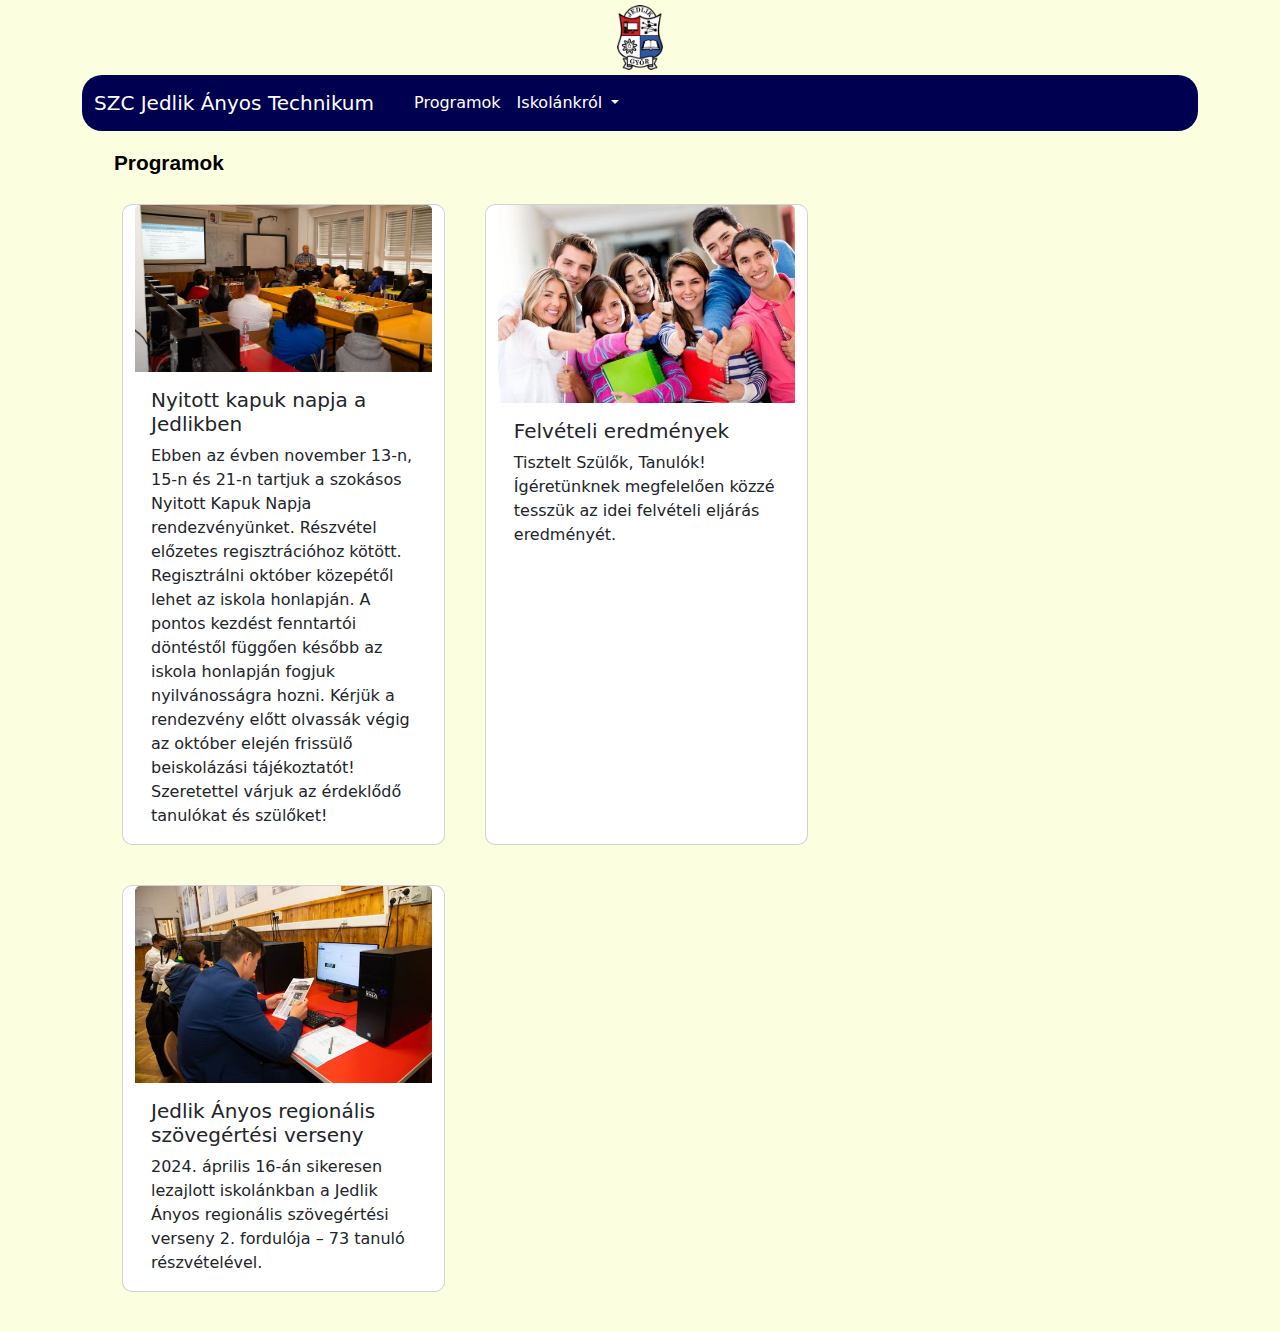
==== web/megoldás/index.html @ 13f2e3ca "web started" ====
<!doctype html>
<html lang="en">
  <head>
    <meta charset="utf-8">
    <meta name="viewport" content="width=device-width, initial-scale=1">
    <title>Győri SZC Jedlik Ányos Gépipari és Informatikai Technikum és Kollégium</title>
    <link href="https://cdn.jsdelivr.net/npm/bootstrap@5.3.3/dist/css/bootstrap.min.css" rel="stylesheet" integrity="sha384-QWTKZyjpPEjISv5WaRU9OFeRpok6YctnYmDr5pNlyT2bRjXh0JMhjY6hW+ALEwIH" crossorigin="anonymous">
    <link rel="stylesheet" href="style.css">
  </head>
  <div class="container">

    <header>
      <div id="fejlec">
        <img class="fejleckep img-fluid" src="kepek/logo.webp" alt="Győri Szakképzési Centrum">
      </div>
  </header>
  <body>

    
    
    <nav class="navbar navbar-expand-lg">
      <div class="container-fluid">
        <a class="navbar-brand" href="#">SZC Jedlik Ányos Technikum</a>
        <button class="navbar-toggler" type="button" data-bs-toggle="collapse" data-bs-target="#navbarSupportedContent" aria-controls="navbarSupportedContent" aria-expanded="false" aria-label="Toggle navigation">
          <span class="navbar-toggler-icon"></span>
        </button>
        <div class="collapse navbar-collapse" id="navbarSupportedContent">
          <ul class="navbar-nav me-auto mb-2 mb-lg-0">
            <li class="nav-item">
              <a class="nav-link" aria-current="page" href="#"></a>
            </li>
            <li class="nav-item">
              <a class="nav-link" href="#">Programok</a>
            </li>
            <li class="nav-item dropdown">
              <a class="nav-link dropdown-toggle" href="#" role="button" data-bs-toggle="dropdown" aria-expanded="false">
                Iskolánkról
              </a>
              <ul class="dropdown-menu">
                <li><a class="dropdown-item" href="#">Tanáraink</a></li>
                <li><a class="dropdown-item" href="#">Képzéseink</a></li>                 
              </ul>
            </li>
          </ul>
        </div>
      </div>
    </nav>

    <div class="row">
        <h2>Programok</h2>
        <div class="card col-lg-3">
          <img src="kepek/nyitottkapuk.jpg" class=" y card-img-top" alt="...">
          <div class="card-body">
            <h5 class="card-title">Nyitott kapuk napja a Jedlikben</h5>
            <p class="card-text">Ebben az évben november 13-n, 15-n és 21-n tartjuk a szokásos Nyitott Kapuk Napja rendezvényünket.  Részvétel előzetes regisztrációhoz kötött. Regisztrálni október közepétől lehet az iskola honlapján.  A pontos kezdést fenntartói döntéstől függően később az iskola honlapján fogjuk nyilvánosságra hozni. Kérjük a rendezvény előtt olvassák végig az október elején frissülő beiskolázási tájékoztatót! Szeretettel várjuk az érdeklődő tanulókat és szülőket!</p>
            
          </div>
        </div>
        <div class="card col-lg-3">
          <img src="kepek/felveteli.jpg" class=" y card-img-top" alt="...">
          <div class="card-body">
            <h5 class="card-title">Felvételi eredmények</h5>
            <p class="card-text">Tisztelt Szülők, Tanulók! Ígéretünknek megfelelően közzé tesszük az idei felvételi eljárás eredményét.</p>
            
          </div>
        </div>
        <div class="card col-lg-3">
          <img src="kepek/szovegertes.jpg" class=" y card-img-top" alt="...">
          <div class="card-body">
            <h5 class="card-title">Jedlik Ányos regionális szövegértési verseny</h5>
            <p class="card-text">2024. április 16-án sikeresen lezajlott iskolánkban a Jedlik Ányos regionális szövegértési verseny 2. fordulója – 73 tanuló részvételével.</p>
            
          </div>
        </div>
      </div>
      <div class="col-lg-4">

      </div>
    </div>
    <script src="https://cdn.jsdelivr.net/npm/bootstrap@5.3.3/dist/js/bootstrap.bundle.min.js" integrity="sha384-YvpcrYf0tY3lHB60NNkmXc5s9fDVZLESaAA55NDzOxhy9GkcIdslK1eN7N6jIeHz" crossorigin="anonymous"></script>
  </body>
</div>
  </html>
---- web/megoldás/style.css ----
#fejlec {
    text-align: center;
    width: 100%;
    margin: auto;
    margin-top: 5px;
    margin-bottom: 5px;
}

nav {
    background-color: rgb(0, 0, 80);
    border-radius: 20px;
}

nav a {
    color: white !important;
}
nav a:hover {
    color: black !important;
}
.dropdown-item {
    color: black !important;
}

.fejleckep {
    height: 65px;
}
button{
    
    background-color: white !important;
}
body {
    background-color:  rgb(252, 255, 223);
    color: black;
}

h2 {
    font-size: 1.3rem;
    font-weight: bold;
    font-family: Arial, Helvetica, sans-serif;

}
.row {
    margin: 20px;
}
.cardimg {
    padding: 10px;
}
.card {
    border-radius: 10px;
    transition: ease-in-out 0.2s;
    width: 30%;
    margin: 20px;
}
.card:hover{
    background-color: whitesmoke;
    scale: 102%;
}
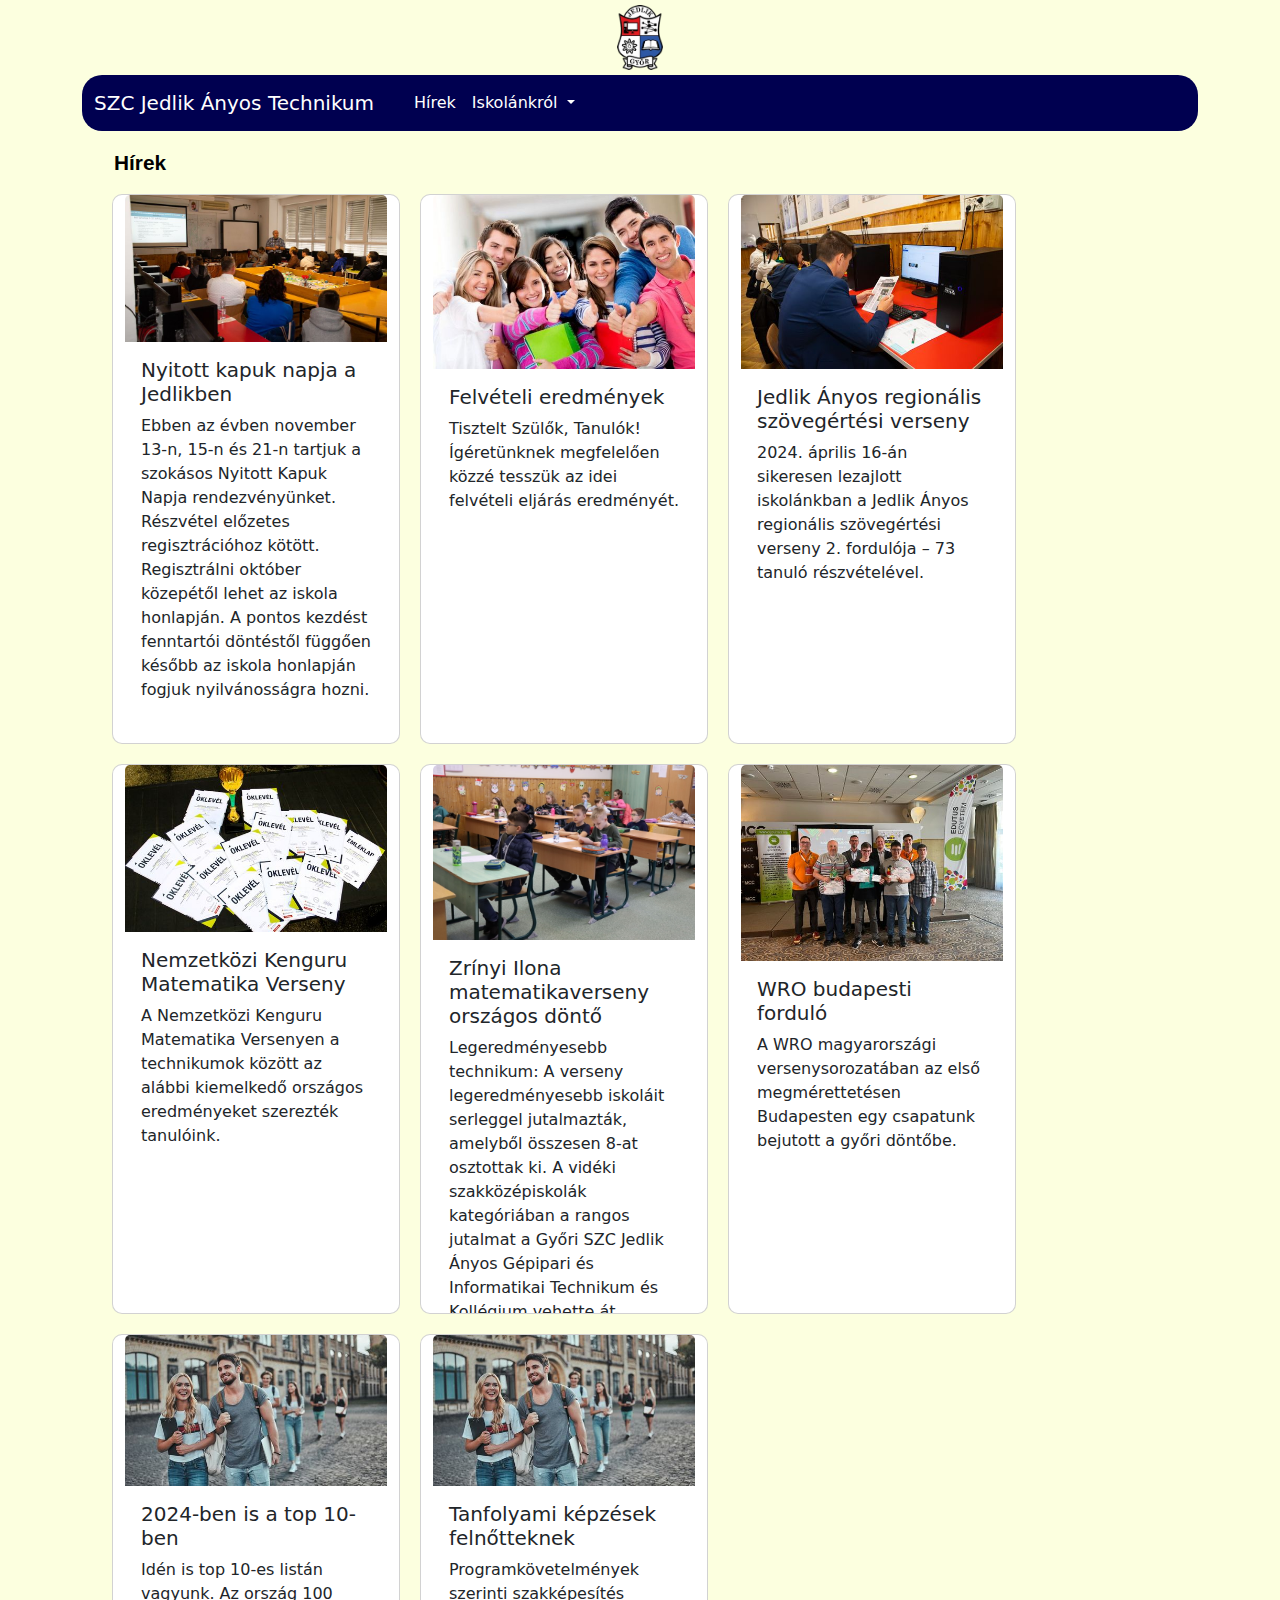
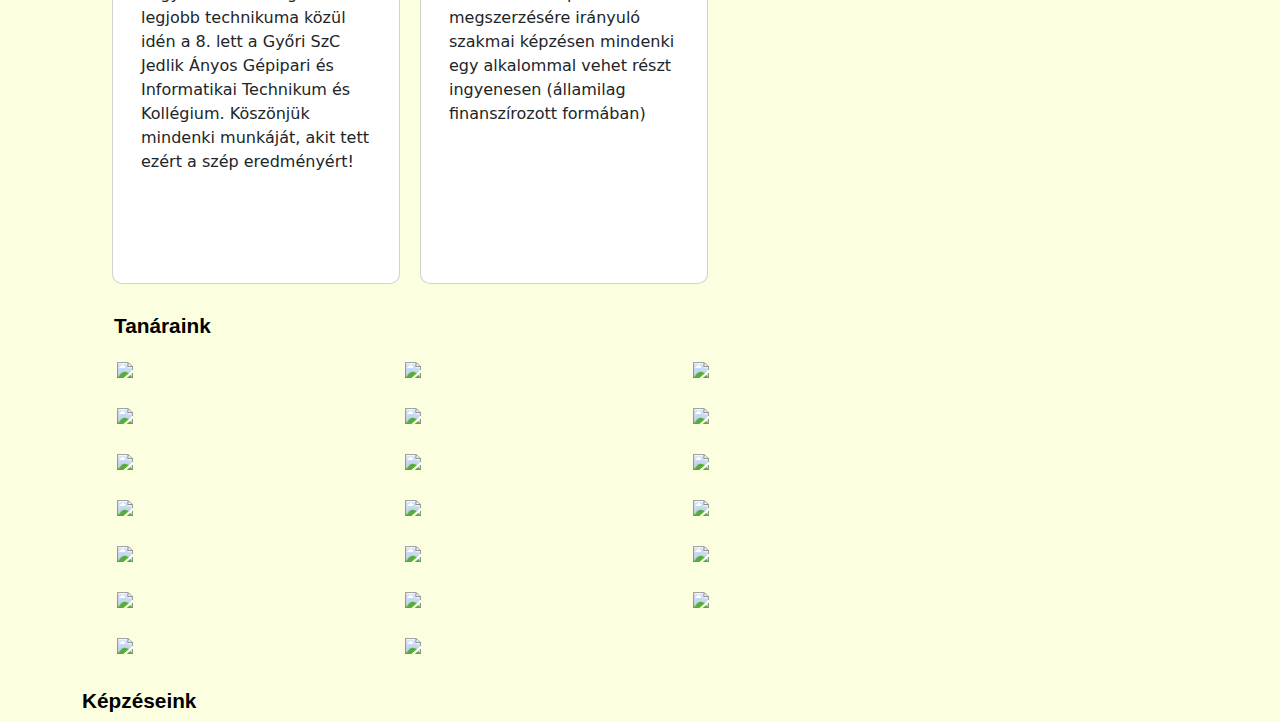
==== commit 15c33e35: "web started" ====
--- a/web/megoldás/index.html
+++ b/web/megoldás/index.html
@@ -25,20 +25,20 @@
           <span class="navbar-toggler-icon"></span>
         </button>
         <div class="collapse navbar-collapse" id="navbarSupportedContent">
-          <ul class="navbar-nav me-auto mb-2 mb-lg-0">
+          <ul class="navbar-nav me-auto mb-3 mb-lg-0">
             <li class="nav-item">
               <a class="nav-link" aria-current="page" href="#"></a>
             </li>
             <li class="nav-item">
-              <a class="nav-link" href="#">Programok</a>
+              <a class="nav-link" href="#hirek">Hírek</a>
             </li>
             <li class="nav-item dropdown">
               <a class="nav-link dropdown-toggle" href="#" role="button" data-bs-toggle="dropdown" aria-expanded="false">
                 Iskolánkról
               </a>
               <ul class="dropdown-menu">
-                <li><a class="dropdown-item" href="#">Tanáraink</a></li>
-                <li><a class="dropdown-item" href="#">Képzéseink</a></li>                 
+                <li><a class="dropdown-item" href="#tanaraink">Tanáraink</a></li>
+                <li><a class="dropdown-item" href="#kepzeseink">Képzéseink</a></li>                 
               </ul>
             </li>
           </ul>
@@ -46,18 +46,18 @@
       </div>
     </nav>
 
-    <div class="row">
-        <h2>Programok</h2>
+    <div class="row" id="hirek">
+      <h2>Hírek</h2>
         <div class="card col-lg-3">
-          <img src="kepek/nyitottkapuk.jpg" class=" y card-img-top" alt="...">
+          <img src="kepek/nyitottkapuk.jpg" class="card-img-top" alt="...">
           <div class="card-body">
             <h5 class="card-title">Nyitott kapuk napja a Jedlikben</h5>
-            <p class="card-text">Ebben az évben november 13-n, 15-n és 21-n tartjuk a szokásos Nyitott Kapuk Napja rendezvényünket.  Részvétel előzetes regisztrációhoz kötött. Regisztrálni október közepétől lehet az iskola honlapján.  A pontos kezdést fenntartói döntéstől függően később az iskola honlapján fogjuk nyilvánosságra hozni. Kérjük a rendezvény előtt olvassák végig az október elején frissülő beiskolázási tájékoztatót! Szeretettel várjuk az érdeklődő tanulókat és szülőket!</p>
+            <p class="card-text">Ebben az évben november 13-n, 15-n és 21-n tartjuk a szokásos Nyitott Kapuk Napja rendezvényünket.  Részvétel előzetes regisztrációhoz kötött. Regisztrálni október közepétől lehet az iskola honlapján.  A pontos kezdést fenntartói döntéstől függően később az iskola honlapján fogjuk nyilvánosságra hozni.</p>
             
           </div>
         </div>
         <div class="card col-lg-3">
-          <img src="kepek/felveteli.jpg" class=" y card-img-top" alt="...">
+          <img src="kepek/felveteli.jpg" class="card-img-top" alt="...">
           <div class="card-body">
             <h5 class="card-title">Felvételi eredmények</h5>
             <p class="card-text">Tisztelt Szülők, Tanulók! Ígéretünknek megfelelően közzé tesszük az idei felvételi eljárás eredményét.</p>
@@ -65,17 +65,83 @@
           </div>
         </div>
         <div class="card col-lg-3">
-          <img src="kepek/szovegertes.jpg" class=" y card-img-top" alt="...">
+          <img src="kepek/szovegertes.jpg" class="card-img-top" alt="...">
           <div class="card-body">
             <h5 class="card-title">Jedlik Ányos regionális szövegértési verseny</h5>
             <p class="card-text">2024. április 16-án sikeresen lezajlott iskolánkban a Jedlik Ányos regionális szövegértési verseny 2. fordulója – 73 tanuló részvételével.</p>
+            </div>
+        </div>
+
+        <div class="card col-lg-3">
+          <img src="kepek/kenguru.jpg" class="card-img-top" alt="...">
+          <div class="card-body">
+            <h5 class="card-title">Nemzetközi Kenguru Matematika Verseny</h5>
+            <p class="card-text">A Nemzetközi Kenguru Matematika Versenyen a technikumok között az alábbi kiemelkedő országos eredményeket szerezték tanulóink.</p>
             
           </div>
         </div>
-      </div>
-      <div class="col-lg-4">
+        <div class="card col-lg-3">
+          <img src="kepek/zrinyi.jpg" class="card-img-top" alt="...">
+          <div class="card-body">
+            <h5 class="card-title">Zrínyi Ilona matematikaverseny országos döntő</h5>
+            <p class="card-text">Legeredményesebb technikum: A verseny legeredményesebb iskoláit serleggel jutalmazták, amelyből összesen 8-at osztottak ki. A vidéki szakközépiskolák kategóriában a rangos jutalmat a Győri SZC Jedlik Ányos Gépipari és Informatikai Technikum és Kollégium vehette át.</p>
+            
+        </div>
+        </div>
+        <div class="card col-lg-3">
+          <img src="kepek/wro.jpg" class="card-img-top" alt="...">
+          <div class="card-body">
+            <h5 class="card-title">WRO budapesti forduló</h5>
+            <p class="card-text">A WRO magyarországi versenysorozatában az első megmérettetésen Budapesten egy csapatunk bejutott a győri döntőbe.</p>
+            
+          </div>
+        </div>
+        <div class="card col-lg-3">
+          <img src="kepek/toptiz.jpg" class="card-img-top" alt="...">
+          <div class="card-body">
+            <h5 class="card-title">2024-ben is a top 10-ben</h5>
+            <p class="card-text">Idén is top 10-es listán vagyunk. Az ország 100 legjobb technikuma közül idén a 8. lett a Győri SzC Jedlik Ányos Gépipari és Informatikai Technikum és Kollégium. Köszönjük mindenki munkáját, akit tett ezért a szép eredményért!</p>
+            
+          </div>
+        </div>
+        <div class="card col-lg-3">
+          <img src="kepek/toptiz.jpg" class="card-img-top" alt="...">
+          <div class="card-body">
+            <h5 class="card-title">Tanfolyami képzések felnőtteknek</h5>
+            <p class="card-text">Programkövetelmények szerinti szakképesítés megszerzésére irányuló szakmai képzésen mindenki egy alkalommal vehet részt ingyenesen (államilag finanszírozott formában)</p>
+            
+          </div>
+        </div>
 
       </div>
+
+      <div class="row" id="tanaraink">
+        <h2>Tanáraink</h2>
+        <img class="tanarkepek img-fluid col-lg-3 col-md-4 col-sm-12" src="https://jedlik.eu/_next/image?url=https%3A%2F%2Fgyor-jedlik.cms.intezmeny.edir.hu%2Fuploads%2Fmodos_gabor_d36c130b7d.jpg&w=128&q=75" >
+        <img class="tanarkepek img-fluid col-lg-3 col-md-4 col-sm-12" src="https://jedlik.eu/_next/image?url=https%3A%2F%2Fgyor-jedlik.cms.intezmeny.edir.hu%2Fuploads%2Felo_tamas_aa8d2c943c.jpg&w=128&q=75">
+        <img class="tanarkepek img-fluid col-lg-3 col-md-4 col-sm-12" src="https://jedlik.eu/_next/image?url=https%3A%2F%2Fgyor-jedlik.cms.intezmeny.edir.hu%2Fuploads%2Fkottra_richard_2a8b3e9c41.jpg&w=128&q=75">
+        <img class="tanarkepek img-fluid col-lg-3 col-md-4 col-sm-12" src="https://jedlik.eu/_next/image?url=https%3A%2F%2Fgyor-jedlik.cms.intezmeny.edir.hu%2Fuploads%2Fbalogh_anna_8e3b9a0b35.jpg&w=128&q=75">
+        <img class="tanarkepek img-fluid col-lg-3 col-md-4 col-sm-12" src="https://jedlik.eu/_next/image?url=https%3A%2F%2Fgyor-jedlik.cms.intezmeny.edir.hu%2Fuploads%2Fbalogh_bence_ea7c8a0d08.jpg&w=128&q=75">
+        <img class="tanarkepek img-fluid col-lg-3 col-md-4 col-sm-12" src="https://jedlik.eu/_next/image?url=https%3A%2F%2Fgyor-jedlik.cms.intezmeny.edir.hu%2Fuploads%2Fbognar_pal_b85780cd25.jpg&w=128&q=75">
+        <img class="tanarkepek img-fluid col-lg-3 col-md-4 col-sm-12" src="https://jedlik.eu/_next/image?url=https%3A%2F%2Fgyor-jedlik.cms.intezmeny.edir.hu%2Fuploads%2Fburnoczkine_kovacs_erika_32c02ea8f6.jpg&w=128&q=75">
+        <img class="tanarkepek img-fluid col-lg-3 col-md-4 col-sm-12" src="https://jedlik.eu/_next/image?url=https%3A%2F%2Fgyor-jedlik.cms.intezmeny.edir.hu%2Fuploads%2FDakaine_Pusztai_Rita_IMG_0096_ig_d0564f62b3.jpg&w=128&q=75">
+        <img class="tanarkepek img-fluid col-lg-3 col-md-4 col-sm-12" src="https://jedlik.eu/_next/image?url=https%3A%2F%2Fgyor-jedlik.cms.intezmeny.edir.hu%2Fuploads%2Fgarami_eva_3d7507e12f.jpg&w=128&q=75">
+        <img class="tanarkepek img-fluid col-lg-3 col-md-4 col-sm-12" src="https://jedlik.eu/_next/image?url=https%3A%2F%2Fgyor-jedlik.cms.intezmeny.edir.hu%2Fuploads%2FHermne_Balazsi_Dorisz_ig_08f9f03e40.jpg&w=128&q=75">
+        <img class="tanarkepek img-fluid col-lg-3 col-md-4 col-sm-12" src="https://jedlik.eu/_next/image?url=https%3A%2F%2Fgyor-jedlik.cms.intezmeny.edir.hu%2Fuploads%2Fhorvath_norbert2_f77529f22d.jpg&w=128&q=75">
+        <img class="tanarkepek img-fluid col-lg-3 col-md-4 col-sm-12" src="https://jedlik.eu/_next/image?url=https%3A%2F%2Fgyor-jedlik.cms.intezmeny.edir.hu%2Fuploads%2Fkiss_eniko_dfe02a8199.jpg&w=128&q=75">
+        <img class="tanarkepek img-fluid col-lg-3 col-md-4 col-sm-12" src="https://jedlik.eu/_next/image?url=https%3A%2F%2Fgyor-jedlik.cms.intezmeny.edir.hu%2Fuploads%2FKocsis_Zoltan_IMG_4294_ig_a69c791e55.jpg&w=128&q=75">
+        <img class="tanarkepek img-fluid col-lg-3 col-md-4 col-sm-12" src="https://jedlik.eu/_next/image?url=https%3A%2F%2Fgyor-jedlik.cms.intezmeny.edir.hu%2Fuploads%2Fkollar_piroska_9d3bc1d73c.jpg&w=128&q=75">
+        <img class="tanarkepek img-fluid col-lg-3 col-md-4 col-sm-12" src="https://jedlik.eu/_next/image?url=https%3A%2F%2Fgyor-jedlik.cms.intezmeny.edir.hu%2Fuploads%2Fkovacsics_tamas_d102867d05.jpg&w=128&q=75">
+        <img class="tanarkepek img-fluid col-lg-3 col-md-4 col-sm-12" src="https://jedlik.eu/_next/image?url=https%3A%2F%2Fgyor-jedlik.cms.intezmeny.edir.hu%2Fuploads%2Fsandor_laszlo_852c9c21a6.jpg&w=128&q=75">
+        <img class="tanarkepek img-fluid col-lg-3 col-md-4 col-sm-12" src="https://jedlik.eu/_next/image?url=https%3A%2F%2Fgyor-jedlik.cms.intezmeny.edir.hu%2Fuploads%2Fsomjai_laszlo_a4ac00af58.jpg&w=128&q=75">
+        <img class="tanarkepek img-fluid col-lg-3 col-md-4 col-sm-12" src="https://jedlik.eu/_next/image?url=https%3A%2F%2Fgyor-jedlik.cms.intezmeny.edir.hu%2Fuploads%2Fturbek_adam_517fd85e05.jpg&w=128&q=75">
+        <img class="tanarkepek img-fluid col-lg-3 col-md-4 col-sm-12" src="https://jedlik.eu/_next/image?url=https%3A%2F%2Fgyor-jedlik.cms.intezmeny.edir.hu%2Fuploads%2Fvincze_florian_61fe4664b6.jpg&w=128&q=75">
+        <img class="tanarkepek img-fluid col-lg-3 col-md-4 col-sm-12" src="https://encrypted-tbn0.gstatic.com/images?q=tbn:ANd9GcSLu77ACQ99D1uvocTrG6iQPkmpgTsFUp8vaCfvzvKjAA&s">
+      </div>
+
+      <h2 id="kepzeseink">Képzéseink</h2>
+
+
     </div>
     <script src="https://cdn.jsdelivr.net/npm/bootstrap@5.3.3/dist/js/bootstrap.bundle.min.js" integrity="sha384-YvpcrYf0tY3lHB60NNkmXc5s9fDVZLESaAA55NDzOxhy9GkcIdslK1eN7N6jIeHz" crossorigin="anonymous"></script>
   </body>
--- a/web/megoldás/style.css
+++ b/web/megoldás/style.css
@@ -15,10 +15,18 @@
     color: white !important;
 }
 nav a:hover {
-    color: black !important;
+    color: rgb(150, 150, 150) !important;
 }
-.dropdown-item {
-    color: black !important;
+
+.dropdown-menu {
+    background-color: rgb(0, 0, 80) !important;
+    border-bottom-right-radius: 50px;
+    overflow: hidden;
+}
+.dropdown-item:hover{
+    color: rgb(150, 150, 150);
+    background-color: rgb(0, 0, 80);
+    border-radius: none; 
 }
 
 .fejleckep {
@@ -42,16 +50,20 @@
 .row {
     margin: 20px;
 }
-.cardimg {
-    padding: 10px;
-}
 .card {
     border-radius: 10px;
     transition: ease-in-out 0.2s;
-    width: 30%;
-    margin: 20px;
+    margin: 10px;
+    height: 550px;
+    overflow: hidden;
+    width: 18rem;
 }
 .card:hover{
     background-color: whitesmoke;
     scale: 102%;
+}
+
+.tanarkepek {
+    padding: 15px;
+    width: 18rem;
 }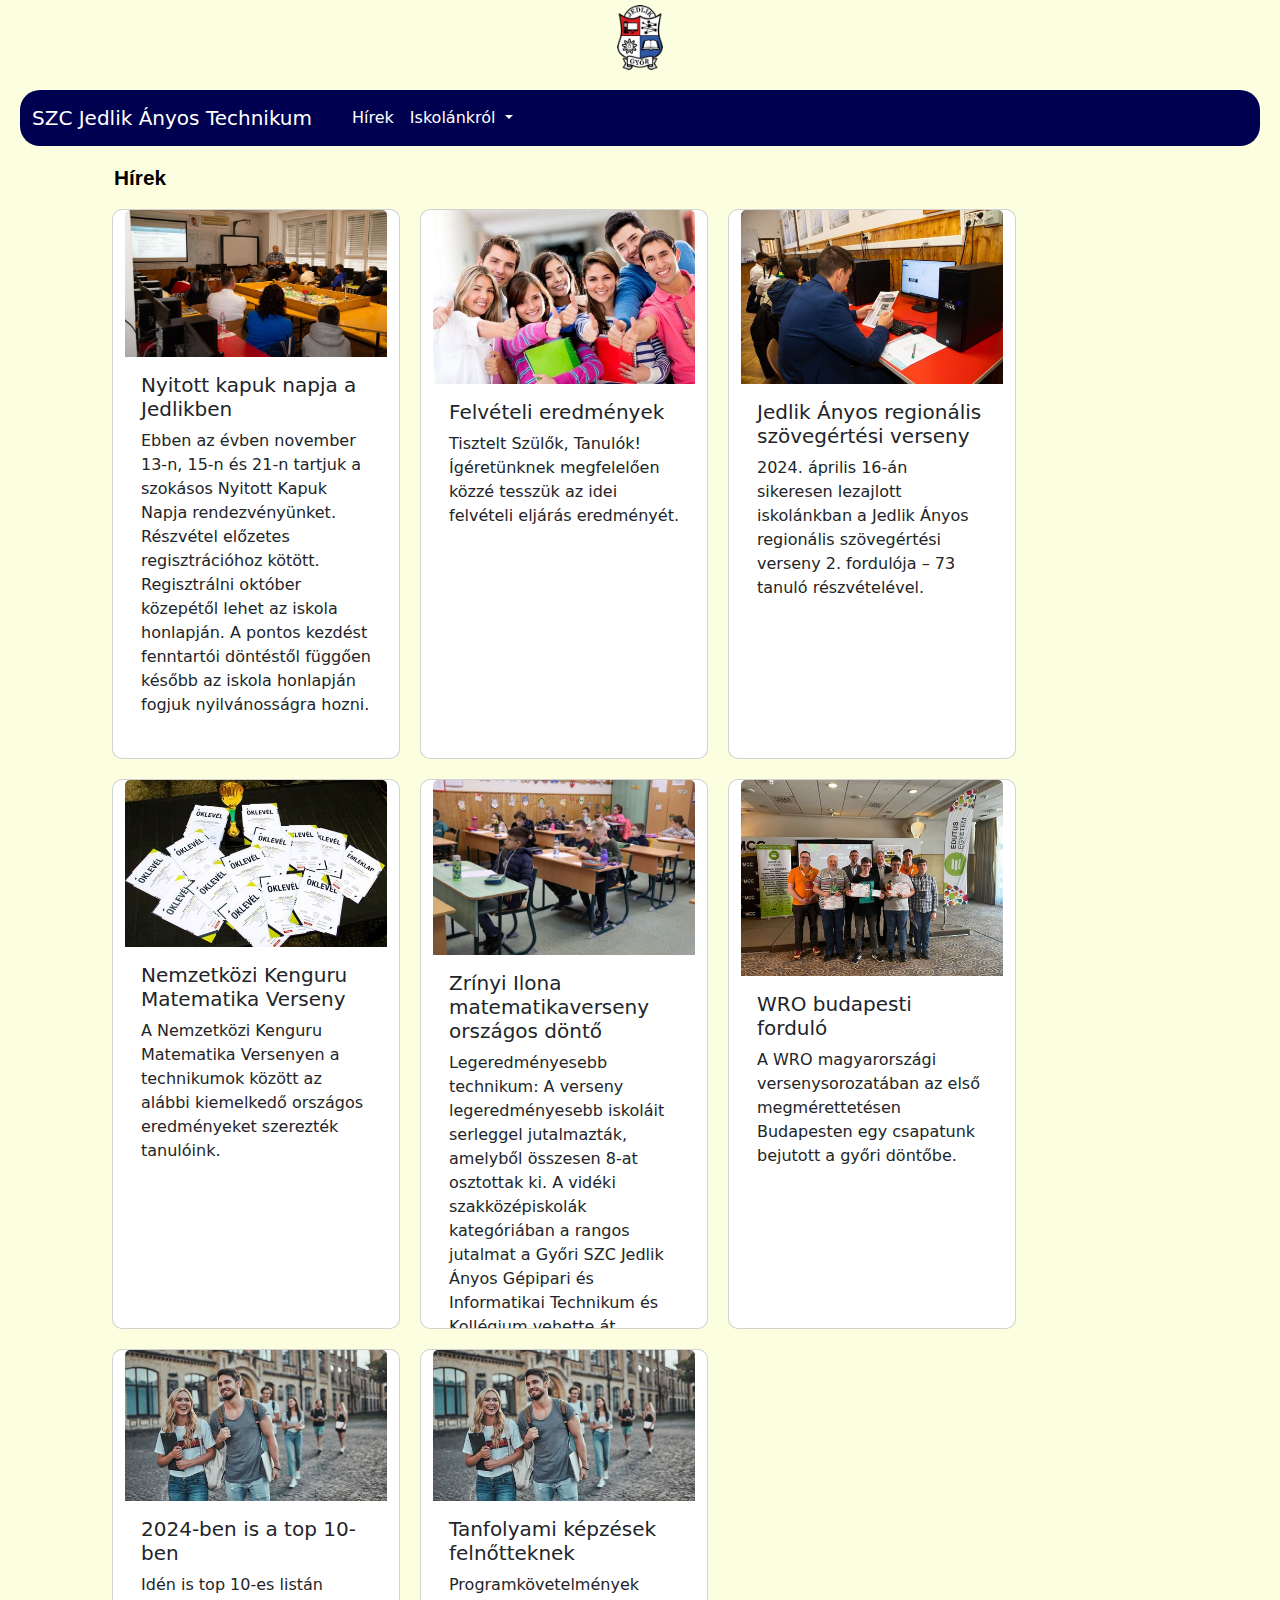
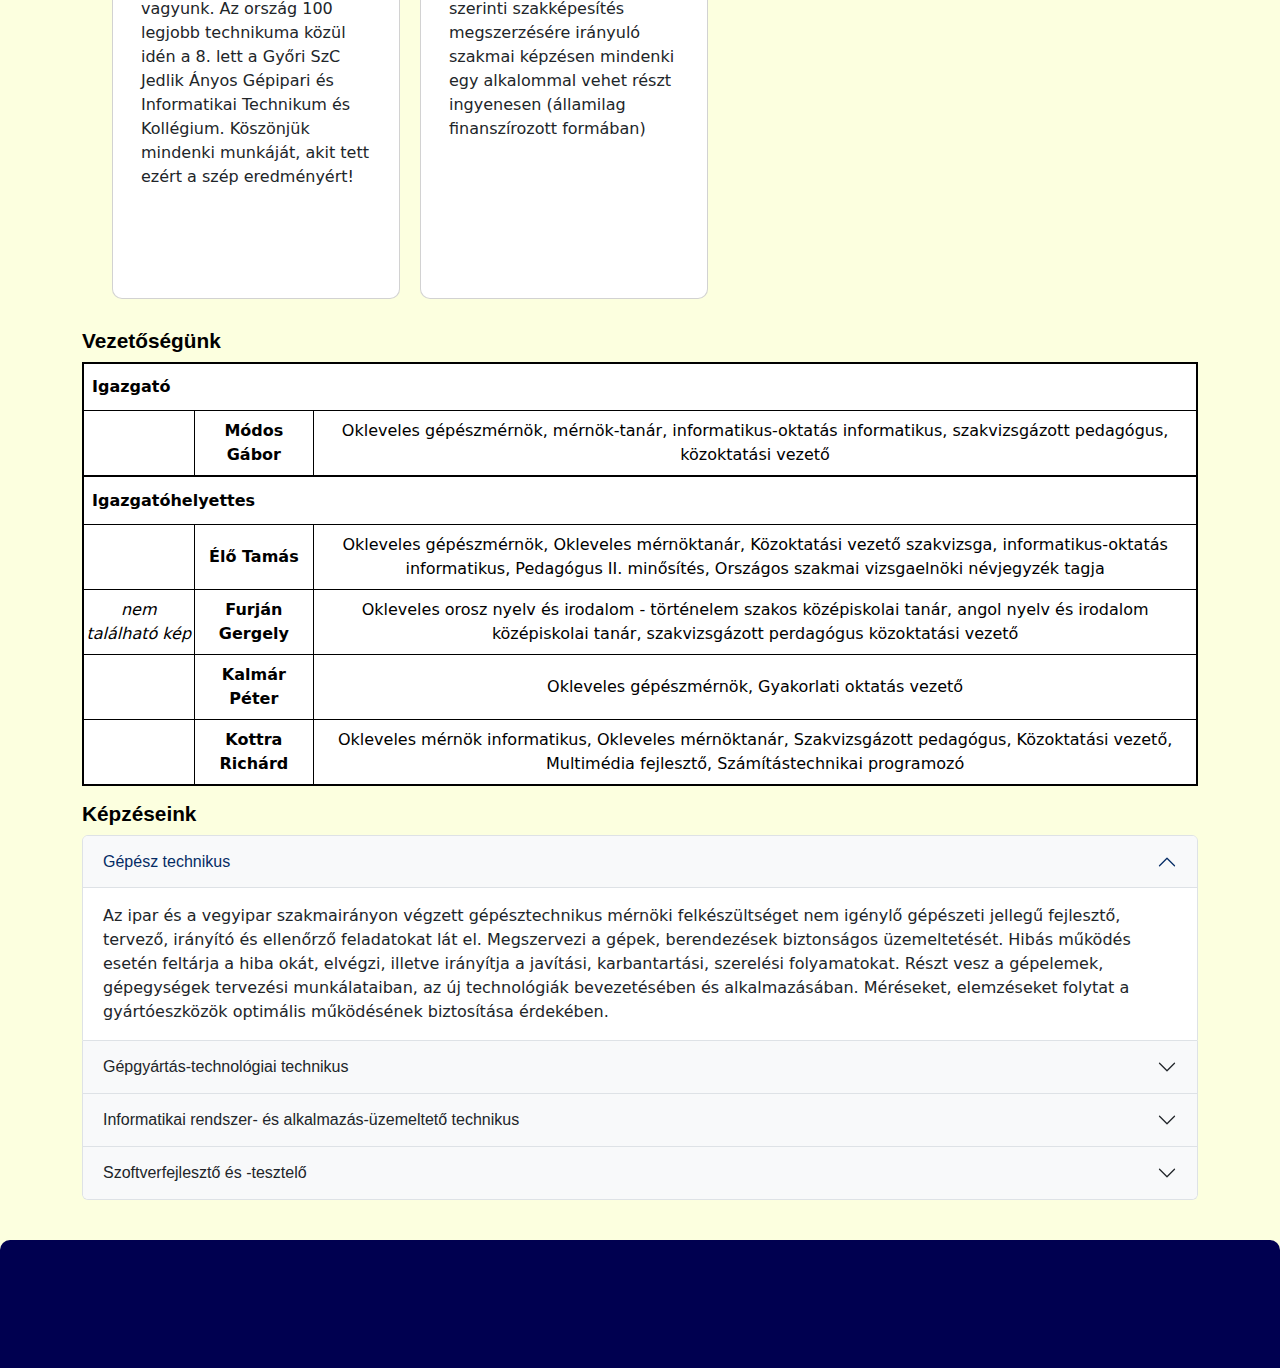
==== commit f3181c14: "web majdnem kesz" ====
--- a/web/megoldás/index.html
+++ b/web/megoldás/index.html
@@ -6,6 +6,7 @@
     <title>Győri SZC Jedlik Ányos Gépipari és Informatikai Technikum és Kollégium</title>
     <link href="https://cdn.jsdelivr.net/npm/bootstrap@5.3.3/dist/css/bootstrap.min.css" rel="stylesheet" integrity="sha384-QWTKZyjpPEjISv5WaRU9OFeRpok6YctnYmDr5pNlyT2bRjXh0JMhjY6hW+ALEwIH" crossorigin="anonymous">
     <link rel="stylesheet" href="style.css">
+    <link rel="shortcut icon" href="kepek/logo.webp" type="image/x-icon">
   </head>
   <div class="container">
 
@@ -13,6 +14,7 @@
       <div id="fejlec">
         <img class="fejleckep img-fluid" src="kepek/logo.webp" alt="Győri Szakképzési Centrum">
       </div>
+    </div>
   </header>
   <body>
 
@@ -37,7 +39,7 @@
                 Iskolánkról
               </a>
               <ul class="dropdown-menu">
-                <li><a class="dropdown-item" href="#tanaraink">Tanáraink</a></li>
+                <li><a class="dropdown-item" href="#vezetosegunk">Vezetőségünk</a></li>
                 <li><a class="dropdown-item" href="#kepzeseink">Képzéseink</a></li>                 
               </ul>
             </li>
@@ -46,6 +48,7 @@
       </div>
     </nav>
 
+    <div class="container">
     <div class="row" id="hirek">
       <h2>Hírek</h2>
         <div class="card col-lg-3">
@@ -115,35 +118,113 @@
 
       </div>
 
-      <div class="row" id="tanaraink">
-        <h2>Tanáraink</h2>
-        <img class="tanarkepek img-fluid col-lg-3 col-md-4 col-sm-12" src="https://jedlik.eu/_next/image?url=https%3A%2F%2Fgyor-jedlik.cms.intezmeny.edir.hu%2Fuploads%2Fmodos_gabor_d36c130b7d.jpg&w=128&q=75" >
-        <img class="tanarkepek img-fluid col-lg-3 col-md-4 col-sm-12" src="https://jedlik.eu/_next/image?url=https%3A%2F%2Fgyor-jedlik.cms.intezmeny.edir.hu%2Fuploads%2Felo_tamas_aa8d2c943c.jpg&w=128&q=75">
-        <img class="tanarkepek img-fluid col-lg-3 col-md-4 col-sm-12" src="https://jedlik.eu/_next/image?url=https%3A%2F%2Fgyor-jedlik.cms.intezmeny.edir.hu%2Fuploads%2Fkottra_richard_2a8b3e9c41.jpg&w=128&q=75">
-        <img class="tanarkepek img-fluid col-lg-3 col-md-4 col-sm-12" src="https://jedlik.eu/_next/image?url=https%3A%2F%2Fgyor-jedlik.cms.intezmeny.edir.hu%2Fuploads%2Fbalogh_anna_8e3b9a0b35.jpg&w=128&q=75">
-        <img class="tanarkepek img-fluid col-lg-3 col-md-4 col-sm-12" src="https://jedlik.eu/_next/image?url=https%3A%2F%2Fgyor-jedlik.cms.intezmeny.edir.hu%2Fuploads%2Fbalogh_bence_ea7c8a0d08.jpg&w=128&q=75">
-        <img class="tanarkepek img-fluid col-lg-3 col-md-4 col-sm-12" src="https://jedlik.eu/_next/image?url=https%3A%2F%2Fgyor-jedlik.cms.intezmeny.edir.hu%2Fuploads%2Fbognar_pal_b85780cd25.jpg&w=128&q=75">
-        <img class="tanarkepek img-fluid col-lg-3 col-md-4 col-sm-12" src="https://jedlik.eu/_next/image?url=https%3A%2F%2Fgyor-jedlik.cms.intezmeny.edir.hu%2Fuploads%2Fburnoczkine_kovacs_erika_32c02ea8f6.jpg&w=128&q=75">
-        <img class="tanarkepek img-fluid col-lg-3 col-md-4 col-sm-12" src="https://jedlik.eu/_next/image?url=https%3A%2F%2Fgyor-jedlik.cms.intezmeny.edir.hu%2Fuploads%2FDakaine_Pusztai_Rita_IMG_0096_ig_d0564f62b3.jpg&w=128&q=75">
-        <img class="tanarkepek img-fluid col-lg-3 col-md-4 col-sm-12" src="https://jedlik.eu/_next/image?url=https%3A%2F%2Fgyor-jedlik.cms.intezmeny.edir.hu%2Fuploads%2Fgarami_eva_3d7507e12f.jpg&w=128&q=75">
-        <img class="tanarkepek img-fluid col-lg-3 col-md-4 col-sm-12" src="https://jedlik.eu/_next/image?url=https%3A%2F%2Fgyor-jedlik.cms.intezmeny.edir.hu%2Fuploads%2FHermne_Balazsi_Dorisz_ig_08f9f03e40.jpg&w=128&q=75">
-        <img class="tanarkepek img-fluid col-lg-3 col-md-4 col-sm-12" src="https://jedlik.eu/_next/image?url=https%3A%2F%2Fgyor-jedlik.cms.intezmeny.edir.hu%2Fuploads%2Fhorvath_norbert2_f77529f22d.jpg&w=128&q=75">
-        <img class="tanarkepek img-fluid col-lg-3 col-md-4 col-sm-12" src="https://jedlik.eu/_next/image?url=https%3A%2F%2Fgyor-jedlik.cms.intezmeny.edir.hu%2Fuploads%2Fkiss_eniko_dfe02a8199.jpg&w=128&q=75">
-        <img class="tanarkepek img-fluid col-lg-3 col-md-4 col-sm-12" src="https://jedlik.eu/_next/image?url=https%3A%2F%2Fgyor-jedlik.cms.intezmeny.edir.hu%2Fuploads%2FKocsis_Zoltan_IMG_4294_ig_a69c791e55.jpg&w=128&q=75">
-        <img class="tanarkepek img-fluid col-lg-3 col-md-4 col-sm-12" src="https://jedlik.eu/_next/image?url=https%3A%2F%2Fgyor-jedlik.cms.intezmeny.edir.hu%2Fuploads%2Fkollar_piroska_9d3bc1d73c.jpg&w=128&q=75">
-        <img class="tanarkepek img-fluid col-lg-3 col-md-4 col-sm-12" src="https://jedlik.eu/_next/image?url=https%3A%2F%2Fgyor-jedlik.cms.intezmeny.edir.hu%2Fuploads%2Fkovacsics_tamas_d102867d05.jpg&w=128&q=75">
-        <img class="tanarkepek img-fluid col-lg-3 col-md-4 col-sm-12" src="https://jedlik.eu/_next/image?url=https%3A%2F%2Fgyor-jedlik.cms.intezmeny.edir.hu%2Fuploads%2Fsandor_laszlo_852c9c21a6.jpg&w=128&q=75">
-        <img class="tanarkepek img-fluid col-lg-3 col-md-4 col-sm-12" src="https://jedlik.eu/_next/image?url=https%3A%2F%2Fgyor-jedlik.cms.intezmeny.edir.hu%2Fuploads%2Fsomjai_laszlo_a4ac00af58.jpg&w=128&q=75">
-        <img class="tanarkepek img-fluid col-lg-3 col-md-4 col-sm-12" src="https://jedlik.eu/_next/image?url=https%3A%2F%2Fgyor-jedlik.cms.intezmeny.edir.hu%2Fuploads%2Fturbek_adam_517fd85e05.jpg&w=128&q=75">
-        <img class="tanarkepek img-fluid col-lg-3 col-md-4 col-sm-12" src="https://jedlik.eu/_next/image?url=https%3A%2F%2Fgyor-jedlik.cms.intezmeny.edir.hu%2Fuploads%2Fvincze_florian_61fe4664b6.jpg&w=128&q=75">
-        <img class="tanarkepek img-fluid col-lg-3 col-md-4 col-sm-12" src="https://encrypted-tbn0.gstatic.com/images?q=tbn:ANd9GcSLu77ACQ99D1uvocTrG6iQPkmpgTsFUp8vaCfvzvKjAA&s">
+      <div id="vezetosegunk">
+        <h2>Vezetőségünk</h2>
+        <div class="table-responsive">
+        <table class="table">
+          <tr>
+            <th colspan="3">Igazgató</th>
+          </tr>
+          <tr>
+            <td><img src="https://jedlik.eu/_next/image?url=https%3A%2F%2Fgyor-jedlik.cms.intezmeny.edir.hu%2Fuploads%2Fmodos_gabor_d36c130b7d.jpg&w=128&q=75" alt=""></td>
+            <td><b>Módos Gábor</b></td>
+            <td>Okleveles gépészmérnök, mérnök-tanár, informatikus-oktatás informatikus, szakvizsgázott pedagógus, közoktatási vezető</td>
+          </tr>
+          <tr>
+            <th colspan="3">Igazgatóhelyettes</th>
+          </tr>
+          <tr>
+            <td><img src="https://jedlik.eu/_next/image?url=https%3A%2F%2Fgyor-jedlik.cms.intezmeny.edir.hu%2Fuploads%2Felo_tamas_aa8d2c943c.jpg&w=128&q=75" alt=""></td>
+            <td><b>Élő Tamás</b></td>
+            <td>Okleveles gépészmérnök, Okleveles mérnöktanár, Közoktatási vezető szakvizsga, informatikus-oktatás informatikus, Pedagógus II. minősítés, Országos szakmai vizsgaelnöki névjegyzék tagja</td>
+          </tr>
+          <tr>
+            <td class="nincskep">nem található kép</td>
+            <td><b>Furján Gergely</b></td>
+            <td>Okleveles orosz nyelv és irodalom - történelem szakos középiskolai tanár, angol nyelv és irodalom középiskolai tanár, szakvizsgázott perdagógus közoktatási vezető</td>
+
+          </tr>
+          <tr>
+            <td><img src="https://jedlik.eu/_next/image?url=https%3A%2F%2Fgyor-jedlik.cms.intezmeny.edir.hu%2Fuploads%2Fkalmar_peter_bc0cac7a4e.jpg&w=128&q=75" alt=""></td>
+            <td><b>Kalmár Péter</b></td>
+            <td>Okleveles gépészmérnök, Gyakorlati oktatás vezető</td>
+          </tr>
+          <tr>
+            <td><img src="https://jedlik.eu/_next/image?url=https%3A%2F%2Fgyor-jedlik.cms.intezmeny.edir.hu%2Fuploads%2Fkottra_richard_2a8b3e9c41.jpg&w=128&q=75" alt=""></td>
+            <td><b>Kottra Richárd</b></td>
+            <td>Okleveles mérnök informatikus, Okleveles mérnöktanár, Szakvizsgázott pedagógus, Közoktatási vezető, Multimédia fejlesztő, Számítástechnikai programozó</td>
+          </tr>
+        </table>
+      </div>
       </div>
 
       <h2 id="kepzeseink">Képzéseink</h2>
-
-
+      <div class="accordion" id="accordionPanelsStayOpenExample">
+        <div class="accordion-item">
+          <h2 class="accordion-header">
+            <button class="accordion-button bg-body-tertiary" type="button" data-bs-toggle="collapse" data-bs-target="#panelsStayOpen-collapseOne" aria-expanded="true" aria-controls="panelsStayOpen-collapseOne">
+              Gépész technikus
+            </button>
+          </h2>
+          <div id="panelsStayOpen-collapseOne" class="accordion-collapse collapse show">
+            <div class="accordion-body">
+              Az ipar és a vegyipar szakmairányon végzett gépésztechnikus mérnöki felkészültséget nem igénylő gépészeti jellegű fejlesztő, tervező, irányító és ellenőrző feladatokat lát el. Megszervezi a gépek, berendezések biztonságos üzemeltetését. Hibás működés esetén feltárja a hiba okát, elvégzi, illetve irányítja a javítási, karbantartási, szerelési folyamatokat. Részt vesz a gépelemek, gépegységek tervezési munkálataiban, az új technológiák bevezetésében és alkalmazásában. Méréseket, elemzéseket folytat a gyártóeszközök optimális működésének biztosítása érdekében.
+            </div>
+          </div>
+        </div>
+        <div class="accordion-item">
+          <h2 class="accordion-header">
+            <button class="accordion-button collapsed bg-body-tertiary" type="button" data-bs-toggle="collapse" data-bs-target="#panelsStayOpen-collapseTwo" aria-expanded="false" aria-controls="panelsStayOpen-collapseTwo">
+              Gépgyártás-technológiai technikus
+            </button>
+          </h2>
+          <div id="panelsStayOpen-collapseTwo" class="accordion-collapse collapse">
+            <div class="accordion-body">
+              Önállóan vagy mérnöki irányítással részt vesz gépalkatrészek gyártásának tervezésében, gyártásában, gépek, géprendszerek, mechanikus berendezések működtetésében, szerelésében, karbantartásában és javításában.
+            </div>
+          </div>
+        </div>
+        <div class="accordion-item">
+          <h2 class="accordion-header ">
+            <button class="accordion-button collapsed bg-body-tertiary" type="button" data-bs-toggle="collapse" data-bs-target="#panelsStayOpen-collapseThree" aria-expanded="false" aria-controls="panelsStayOpen-collapseThree">
+              Informatikai rendszer- és alkalmazás-üzemeltető technikus
+            </button>
+          </h2>
+          <div id="panelsStayOpen-collapseThree" class="accordion-collapse collapse">
+            <div class="accordion-body">
+              Az informatikai rendszer- és alkalmazás-üzemeltető technikus adott cég munkatársaként helyben telepített, illetve felhő szolgáltatásként igénybe vett hálózati eszközök, szerverek, valamint alkalmazások összehangolt működését biztosítja.
+            </div>
+          </div>
+        </div>
+        <div class="accordion-item">
+          <h2 class="accordion-header">
+            <button class="accordion-button collapsed bg-body-tertiary" type="button" data-bs-toggle="collapse" data-bs-target="#panelsStayOpen-collapseFour" aria-expanded="false" aria-controls="panelsStayOpen-collapseFour">
+              Szoftverfejlesztő és -tesztelő
+            </button>
+          </h2>
+          <div id="panelsStayOpen-collapseFour" class="accordion-collapse collapse">
+            <div class="accordion-body">
+              A szoftverfejlesztő és -tesztelő technikus olyan szakember, aki képes webes és asztali alkalmazást (szoftvert) tervezni, fejleszteni, tesztelni és dokumentálni. A programozási feladatokon túl adatbázisok tervezését és kezelését is elvégzi. Csapatban dolgozva együttműködik a szoftverfejlesztési projektben résztvevő többi munkatársával, képes a csoportmunkát támogató fejlesztői eszközök hatékony használatára.
+            </div>
+          </div>
+        </div>
+      </div>
+    </div>
+
+      
+    </div>
+    <div class="container-fluid labjegyzet">
+      <div class="container">
+        <ion-icon class="icon" name="logo-instagram"></ion-icon>
+        <ion-icon class="icon" name="logo-facebook"></ion-icon>
+        <ion-icon class="icon" name="logo-youtube"></ion-icon>
+        <ion-icon class="icon" name="mail-outline"></ion-icon>
+        <ion-icon class="icon" name="call-outline"></ion-icon>
+      </div>
     </div>
     <script src="https://cdn.jsdelivr.net/npm/bootstrap@5.3.3/dist/js/bootstrap.bundle.min.js" integrity="sha384-YvpcrYf0tY3lHB60NNkmXc5s9fDVZLESaAA55NDzOxhy9GkcIdslK1eN7N6jIeHz" crossorigin="anonymous"></script>
+    <script type="module" src="https://unpkg.com/ionicons@7.1.0/dist/ionicons/ionicons.esm.js"></script>
+<script nomodule src="https://unpkg.com/ionicons@7.1.0/dist/ionicons/ionicons.js"></script>
   </body>
 </div>
   </html>--- a/web/megoldás/style.css
+++ b/web/megoldás/style.css
@@ -9,6 +9,7 @@
 nav {
     background-color: rgb(0, 0, 80);
     border-radius: 20px;
+    margin: 20px;
 }
 
 nav a {
@@ -32,10 +33,7 @@
 .fejleckep {
     height: 65px;
 }
-button{
-    
-    background-color: white !important;
-}
+
 body {
     background-color:  rgb(252, 255, 223);
     color: black;
@@ -66,4 +64,47 @@
 .tanarkepek {
     padding: 15px;
     width: 18rem;
-}+}
+
+table {
+    border: 2px solid black !important;
+    background-color: white;
+}
+table td:first-child {
+    padding: 0px;
+    border: 1px solid black;
+  }
+  table td {
+    padding: 20px;
+    border: 1px solid black;
+    text-align: center;
+    vertical-align: middle;
+    height: 3rem;
+  }
+  table th {
+    padding: 20px;
+    border: 2px solid black;
+    height: 3rem;
+    vertical-align: middle;
+}
+.nincskep{
+    color: gray;
+    font-style: italic;
+}
+
+.accordion{
+    margin-bottom: 40px;
+}
+.labjegyzet{
+    width: 100%;
+    background-color: rgb(0, 0, 80);
+    height: 8rem;
+    border-top-left-radius: 10px;
+    border-top-right-radius: 10px;
+}
+.icon {
+    width: 25px;
+    height: 25px;
+    color: white;
+    margin: 20px;
+}
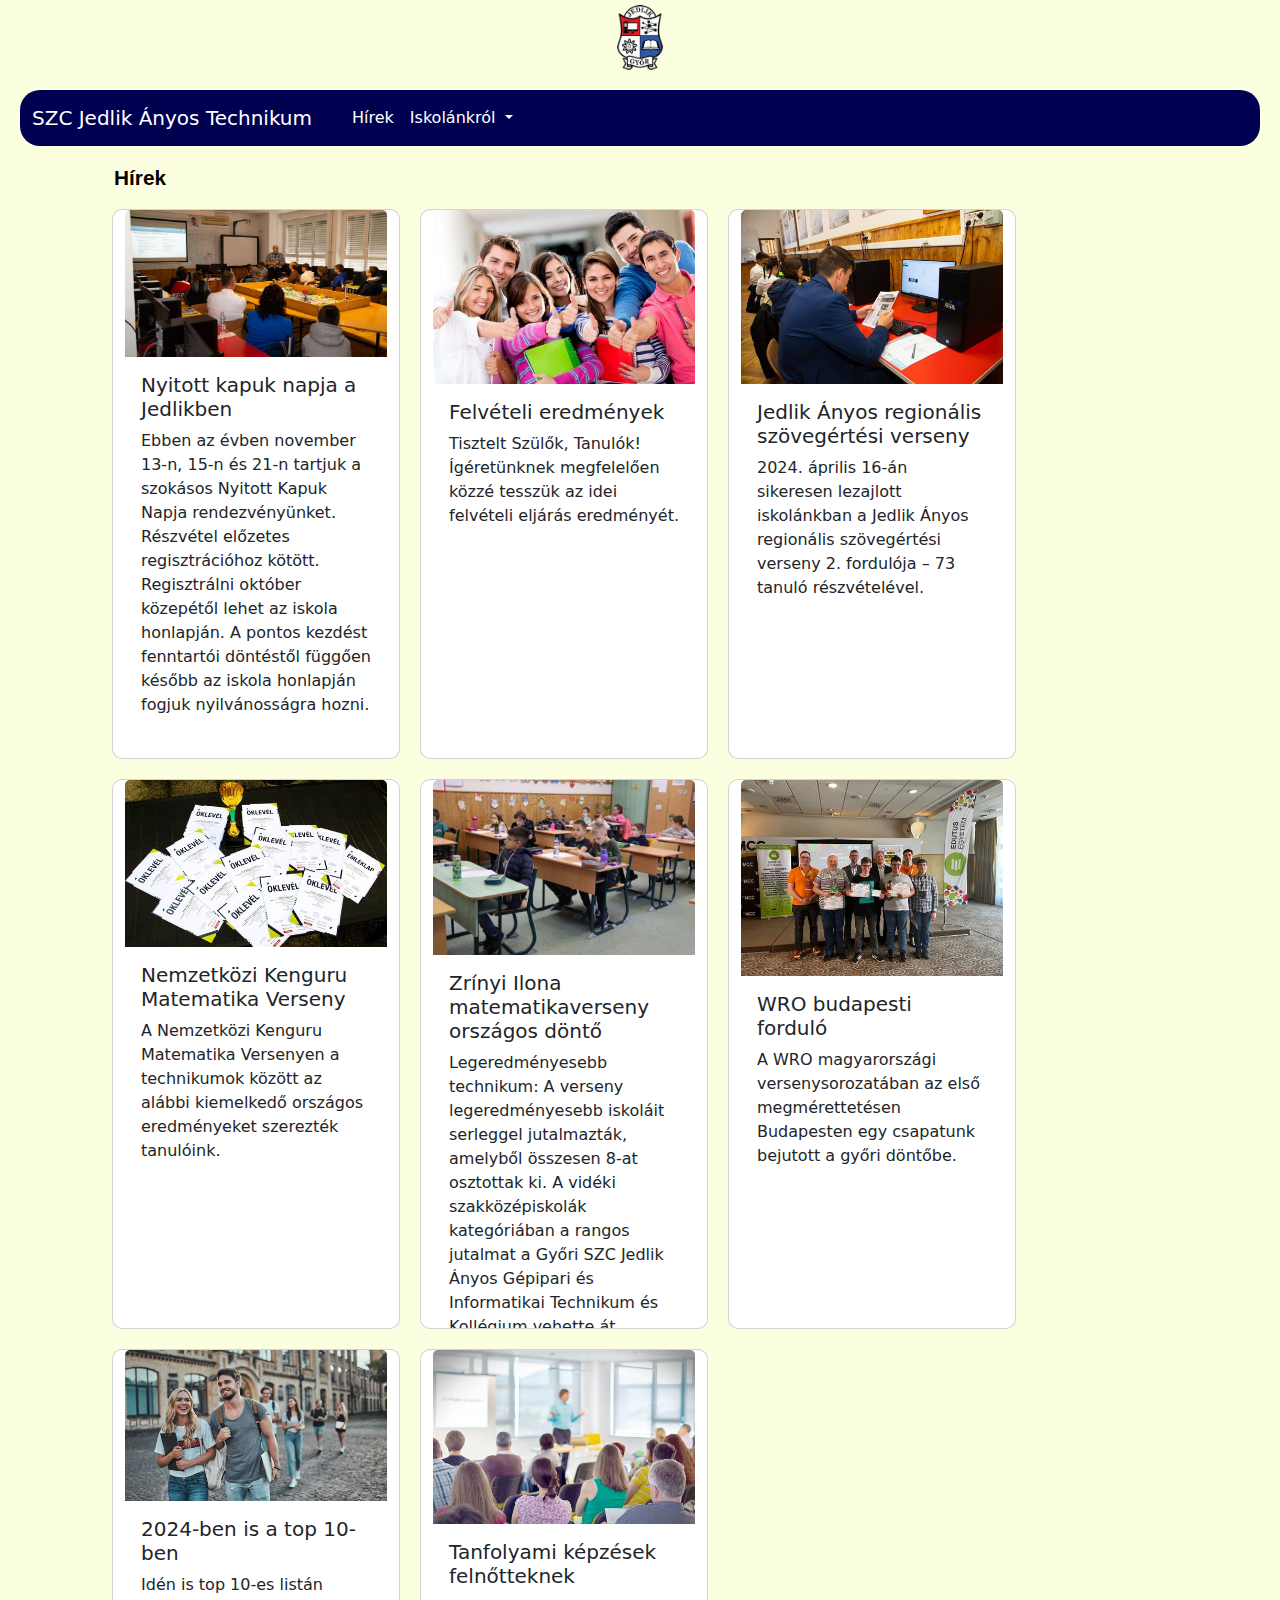
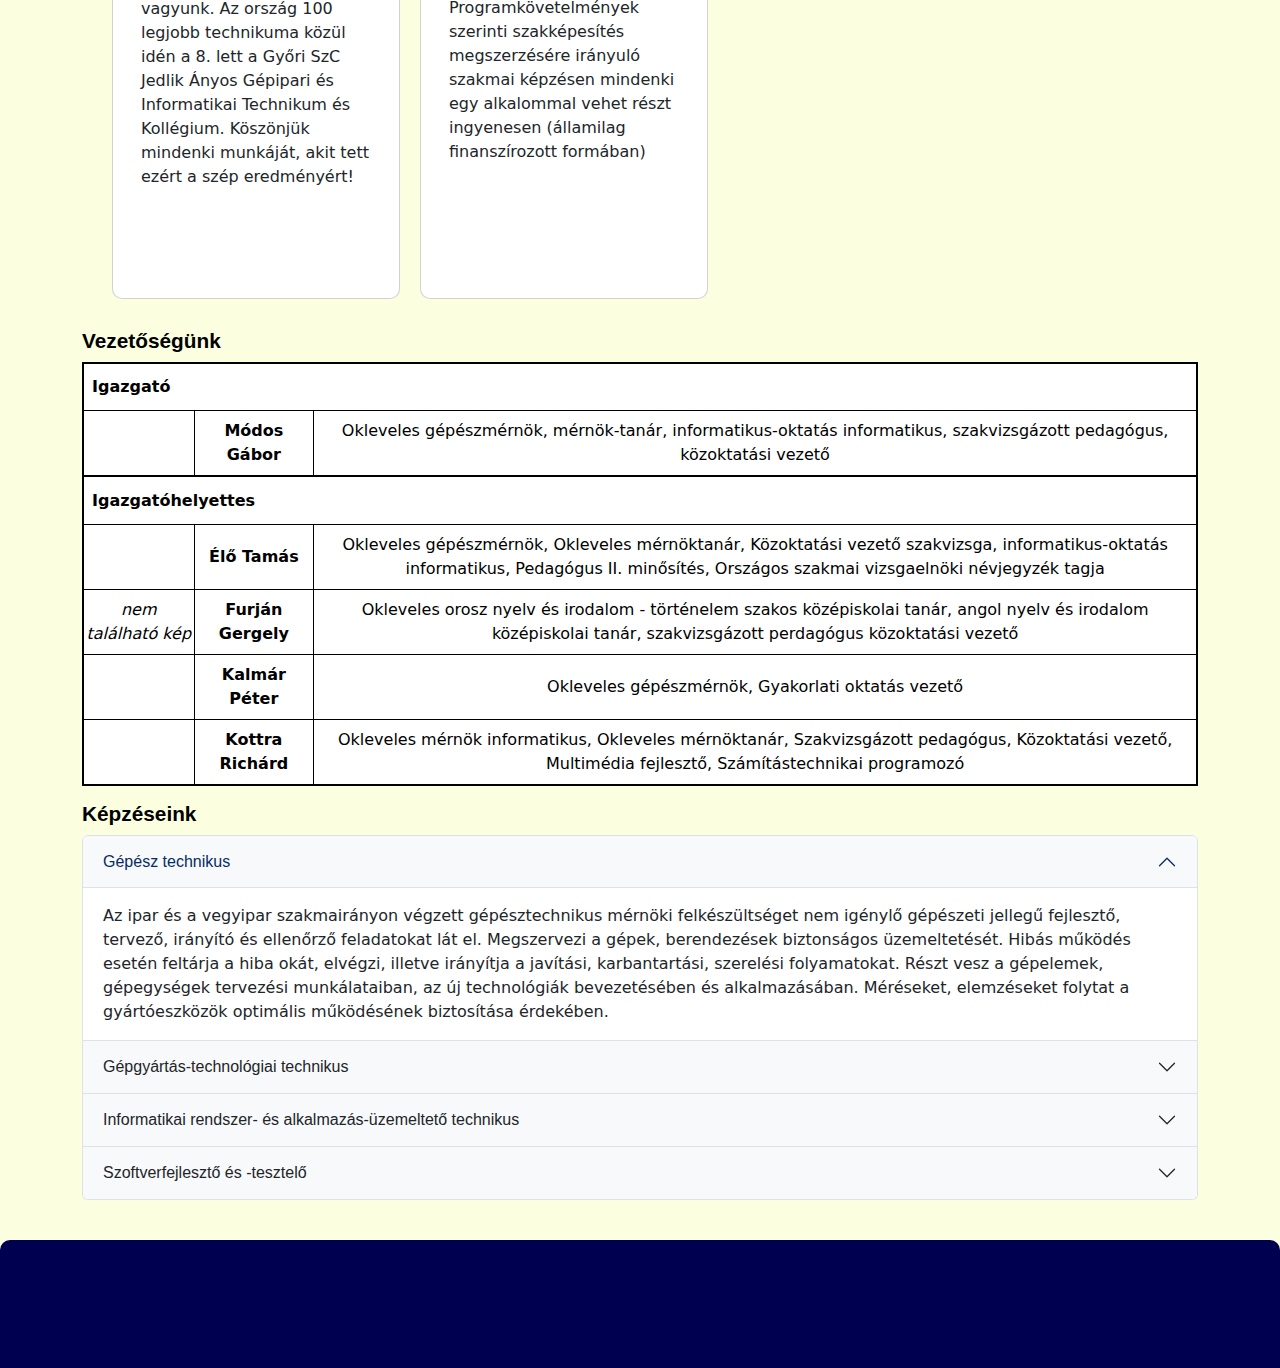
==== commit 8b1fedda: "majdnem kész" ====
--- a/web/megoldás/index.html
+++ b/web/megoldás/index.html
@@ -5,7 +5,7 @@
     <meta name="viewport" content="width=device-width, initial-scale=1">
     <title>Győri SZC Jedlik Ányos Gépipari és Informatikai Technikum és Kollégium</title>
     <link href="https://cdn.jsdelivr.net/npm/bootstrap@5.3.3/dist/css/bootstrap.min.css" rel="stylesheet" integrity="sha384-QWTKZyjpPEjISv5WaRU9OFeRpok6YctnYmDr5pNlyT2bRjXh0JMhjY6hW+ALEwIH" crossorigin="anonymous">
-    <link rel="stylesheet" href="style.css">
+    <link rel="stylesheet" href="asd.css">
     <link rel="shortcut icon" href="kepek/logo.webp" type="image/x-icon">
   </head>
   <div class="container">
@@ -108,7 +108,7 @@
           </div>
         </div>
         <div class="card col-lg-3">
-          <img src="kepek/toptiz.jpg" class="card-img-top" alt="...">
+          <img src="kepek/felnotteknek.jpg" class="card-img-top" alt="...">
           <div class="card-body">
             <h5 class="card-title">Tanfolyami képzések felnőtteknek</h5>
             <p class="card-text">Programkövetelmények szerinti szakképesítés megszerzésére irányuló szakmai képzésen mindenki egy alkalommal vehet részt ingyenesen (államilag finanszírozott formában)</p>
@@ -130,6 +130,7 @@
             <td><b>Módos Gábor</b></td>
             <td>Okleveles gépészmérnök, mérnök-tanár, informatikus-oktatás informatikus, szakvizsgázott pedagógus, közoktatási vezető</td>
           </tr>
+          
           <tr>
             <th colspan="3">Igazgatóhelyettes</th>
           </tr>
--- a/web/megoldás/asd.css
+++ b/web/megoldás/asd.css
@@ -0,0 +1,109 @@
+#fejlec {
+    text-align: center;
+    margin-top: 5px;
+    margin-bottom: 5px;
+}
+
+nav {
+    background-color: rgb(0, 0, 80);
+    border-radius: 20px;
+    margin: 20px;
+}
+
+nav a {
+    color: white !important;
+}
+nav a:hover {
+    color: rgb(150, 150, 150) !important;
+}
+
+.dropdown-menu {
+    background-color: rgb(0, 0, 80) !important;
+    border-bottom-right-radius: 50px;
+    overflow: hidden;
+}
+.dropdown-item:hover{
+    color: rgb(150, 150, 150);
+    background-color: rgb(0, 0, 80);
+    border-radius: none; 
+}
+
+.fejleckep {
+    height: 65px;
+}
+
+body {
+    background-color:  rgb(252, 255, 223);
+    color: black;
+}
+
+h2 {
+    font-size: 1.3rem;
+    font-weight: bold;
+    font-family: Arial, Helvetica, sans-serif;
+
+}
+.row {
+    margin: 20px;
+}
+.card {
+    border-radius: 10px;
+    transition: ease-in-out 0.2s;
+    margin: 10px;
+    height: 550px;
+    overflow: hidden;
+    width: 18rem;
+}
+.card:hover{
+    background-color: whitesmoke;
+    scale: 102%;
+}
+
+.tanarkepek {
+    padding: 15px;
+    width: 18rem;
+}
+
+table {
+    border: 2px solid black !important;
+    background-color: white;
+}
+table td:first-child {
+    padding: 0px;
+    border: 1px solid black;
+  }
+  table td {
+    padding: 20px;
+    border: 1px solid black;
+    text-align: center;
+    vertical-align: middle;
+    height: 3rem;
+  }
+  table th {
+    padding: 20px;
+    border: 2px solid black;
+    height: 3rem;
+    vertical-align: middle;
+}
+.nincskep{
+    color: gray;
+    font-style: italic;
+}
+
+.accordion{
+    margin-bottom: 40px;
+}
+.labjegyzet{
+    width: 100%;
+    background-color: rgb(0, 0, 80);
+    height: 8rem;
+    border-top-left-radius: 10px;
+    border-top-right-radius: 10px;
+}
+.icon {
+    width: 25px;
+    height: 25px;
+    color: white;
+    margin: 20px;
+}
+
